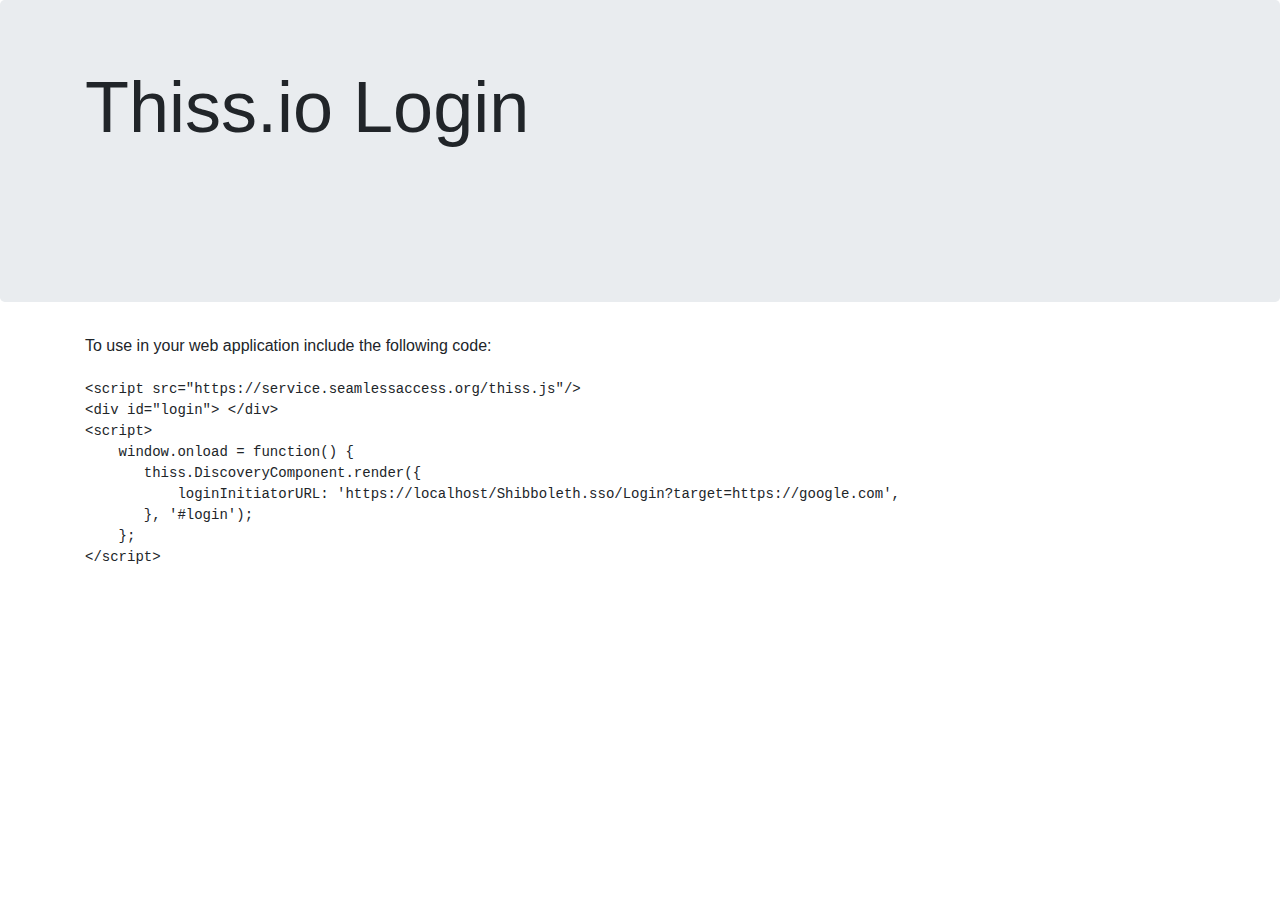
==== index.html @ 101854c7 "first deploy" ====
<!doctype html><head><title>thiss.io</title><style>#login {
            height: 80px;
            width: 380px;
        }</style><link href="/index.css" rel="stylesheet"></head><body><main role="main"><div class="jumbotron"><div class="container"><h1 class="display-3">Thiss.io Login</h1><div id="login"></div></div></div><div class="container">To use in your web application include the following code:<pre><code>
&lt;script src="https://service.seamlessaccess.org/thiss.js"/&gt;
&lt;div id="login"&gt;&nbsp;&lt;/div&gt;
&lt;script&gt;
    window.onload = function() {
       thiss.DiscoveryComponent.render({
           loginInitiatorURL: 'https://localhost/Shibboleth.sso/Login?target=https://google.com',
       }, '#login');
    };
&lt;/script&gt;
            </code></pre></div></main><script src="/index.js"></script></body>
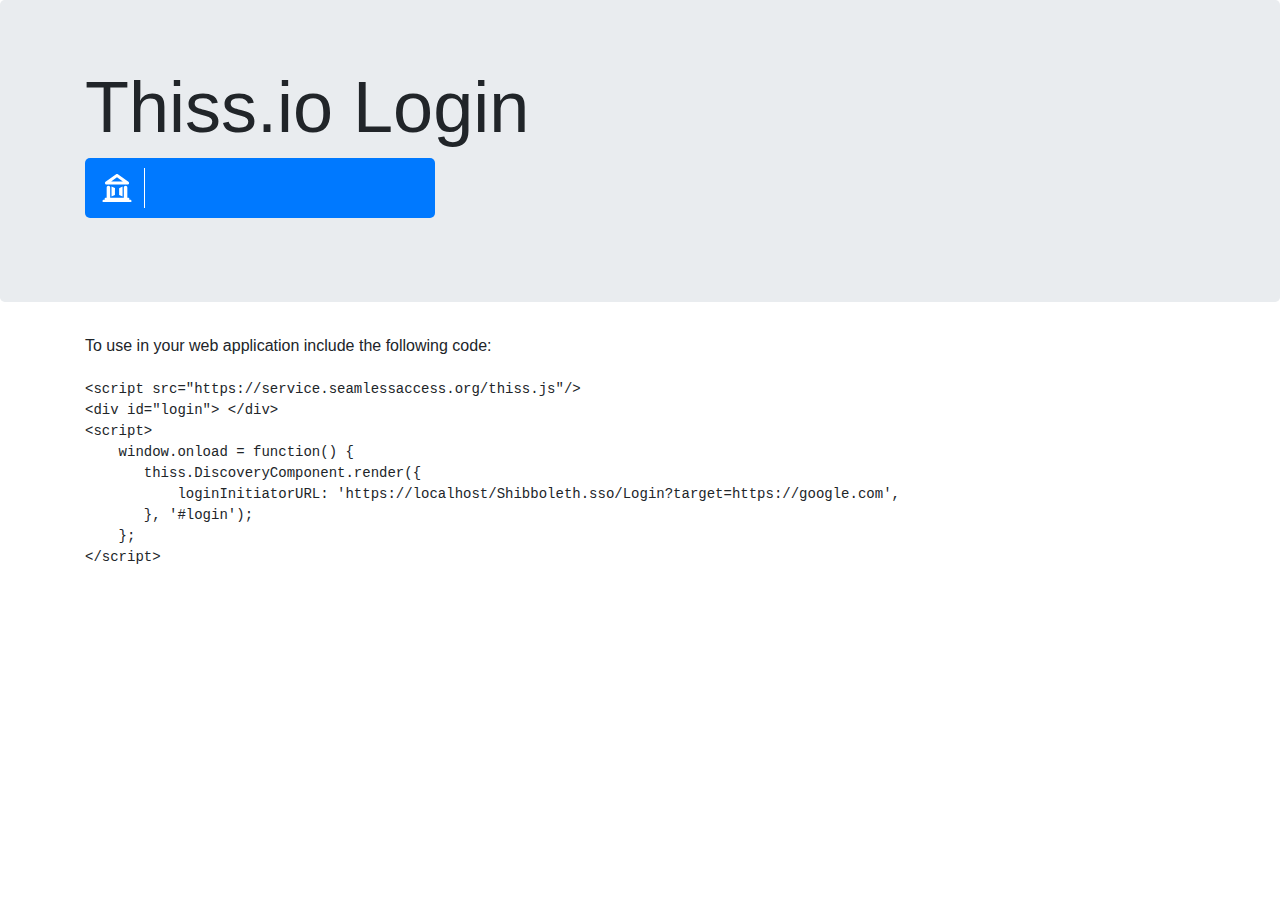
==== commit 5c02d7e4: "deploy 1.0.4" ====
--- a/index.html
+++ b/index.html
@@ -1,7 +1,7 @@
-<!doctype html><head><title>thiss.io</title><style>#login {
+<!doctype html><head><title>The Identity Selector</title><style>#login {
             height: 80px;
             width: 380px;
-        }</style><link href="/index.css" rel="stylesheet"></head><body><main role="main"><div class="jumbotron"><div class="container"><h1 class="display-3">Thiss.io Login</h1><div id="login"></div></div></div><div class="container">To use in your web application include the following code:<pre><code>
+        }</style><link href="/vendors~index.css" rel="stylesheet"></head><body><main role="main"><div class="jumbotron"><div class="container"><h1 class="display-3">Thiss.io Login</h1><div id="login"></div></div></div><div class="container">To use in your web application include the following code:<pre><code>
 &lt;script src="https://service.seamlessaccess.org/thiss.js"/&gt;
 &lt;div id="login"&gt;&nbsp;&lt;/div&gt;
 &lt;script&gt;
@@ -11,4 +11,4 @@
        }, '#login');
     };
 &lt;/script&gt;
-            </code></pre></div></main><script src="/index.js"></script></body>+            </code></pre></div></main><script src="/vendors~cta~index.js"></script><script src="/vendors~index.js"></script><script src="/index.js"></script></body>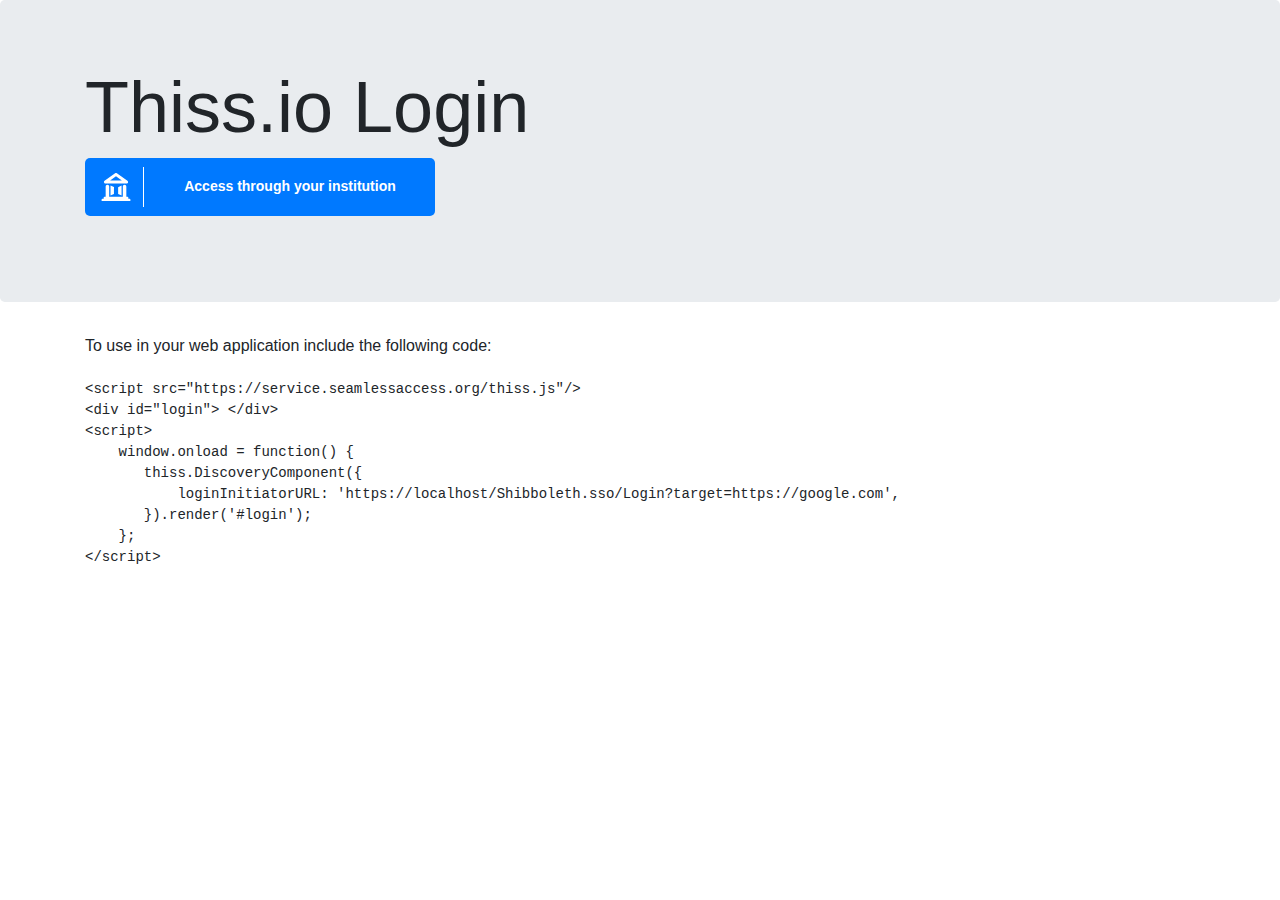
==== commit a90d9e84: "deploy 1.1.1 with whitelisting" ====
--- a/index.html
+++ b/index.html
@@ -1,14 +1,14 @@
 <!doctype html><head><title>The Identity Selector</title><style>#login {
             height: 80px;
             width: 380px;
-        }</style><link href="/vendors~index.css" rel="stylesheet"></head><body><main role="main"><div class="jumbotron"><div class="container"><h1 class="display-3">Thiss.io Login</h1><div id="login"></div></div></div><div class="container">To use in your web application include the following code:<pre><code>
+        }</style><link href="/index.css" rel="stylesheet"><link as="script" href="/font/LibreFranklin-Bold.eot" rel="preload"><link as="script" href="/font/LibreFranklin-Bold.svg" rel="preload"><link as="script" href="/font/LibreFranklin-Bold.ttf" rel="preload"><link as="script" href="/font/LibreFranklin-Bold.woff" rel="preload"><link as="font" crossorigin="anonymous" href="/font/LibreFranklin-Bold.woff2" rel="preload"><link as="script" href="/font/LibreFranklin-Regular.eot" rel="preload"><link as="script" href="/font/LibreFranklin-Regular.svg" rel="preload"><link as="script" href="/font/LibreFranklin-Regular.ttf" rel="preload"><link as="script" href="/font/LibreFranklin-Regular.woff" rel="preload"><link as="font" crossorigin="anonymous" href="/font/LibreFranklin-Regular.woff2" rel="preload"><link as="style" href="/fonts.css" rel="preload"><link as="script" href="/polyfills.0001.js" rel="preload"><link as="script" href="/polyfills.0010.js" rel="preload"><link as="script" href="/polyfills.0011.js" rel="preload"><link as="script" href="/polyfills.0100.js" rel="preload"><link as="script" href="/polyfills.0101.js" rel="preload"><link as="script" href="/polyfills.0110.js" rel="preload"><link as="script" href="/polyfills.0111.js" rel="preload"><link as="script" href="/polyfills.1000.js" rel="preload"><link as="script" href="/polyfills.1001.js" rel="preload"><link as="script" href="/polyfills.1010.js" rel="preload"><link as="script" href="/polyfills.1011.js" rel="preload"><link as="script" href="/polyfills.1100.js" rel="preload"><link as="script" href="/polyfills.1101.js" rel="preload"><link as="script" href="/polyfills.1110.js" rel="preload"><link as="script" href="/polyfills.1111.js" rel="preload"></head><body><main role="main"><div class="jumbotron"><div class="container"><h1 class="display-3">Thiss.io Login</h1><div id="login"></div></div></div><div class="container">To use in your web application include the following code:<pre><code>
 &lt;script src="https://service.seamlessaccess.org/thiss.js"/&gt;
 &lt;div id="login"&gt;&nbsp;&lt;/div&gt;
 &lt;script&gt;
     window.onload = function() {
-       thiss.DiscoveryComponent.render({
+       thiss.DiscoveryComponent({
            loginInitiatorURL: 'https://localhost/Shibboleth.sso/Login?target=https://google.com',
-       }, '#login');
+       }).render('#login');
     };
 &lt;/script&gt;
-            </code></pre></div></main><script src="/vendors~cta~index.js"></script><script src="/vendors~index.js"></script><script src="/index.js"></script></body>+            </code></pre></div></main><script src="/vendors~cta~ds~index.js"></script><script src="/vendors~cta~index.js"></script><script src="/index.js"></script></body>--- a/fonts.css
+++ b/fonts.css
@@ -0,0 +1,31 @@
+/* === Libre Franklin - regular */
+@font-face {
+	font-family: 'Libre Franklin';
+	font-style: normal;
+	font-weight: 400;
+	font-display: swap;
+	src: url("./font/LibreFranklin-Regular.eot");
+	src: local("Libre Franklin"),
+		local("LibreFranklin-Regular"),
+		url("./font/LibreFranklin-Regular.eot") format("embedded-opentype"),
+		url("./font/LibreFranklin-Regular.woff2") format("woff2"),
+		url("./font/LibreFranklin-Regular.woff") format("woff"),
+		url("./font/LibreFranklin-Regular.ttf") format("truetype"),
+		url("./font/LibreFranklin-Regular.svg") format("svg");
+}
+
+/* === Libre Franklin - 700 */
+@font-face {
+	font-family: 'Libre Franklin';
+	font-style: normal;
+	font-weight: 700;
+	font-display: swap;
+	src: url("./font/LibreFranklin-Bold.eot");
+	src: local("Libre Franklin Bold"),
+		local("LibreFranklin-Bold"),
+		url("./font/LibreFranklin-Bold.eot") format("embedded-opentype"),
+		url("./font/LibreFranklin-Bold.woff2") format("woff2"),
+		url("./font/LibreFranklin-Bold.woff") format("woff"),
+		url("./font/LibreFranklin-Bold.ttf") format("truetype"),
+		url("./font/LibreFranklin-Bold.svg") format("svg");
+}
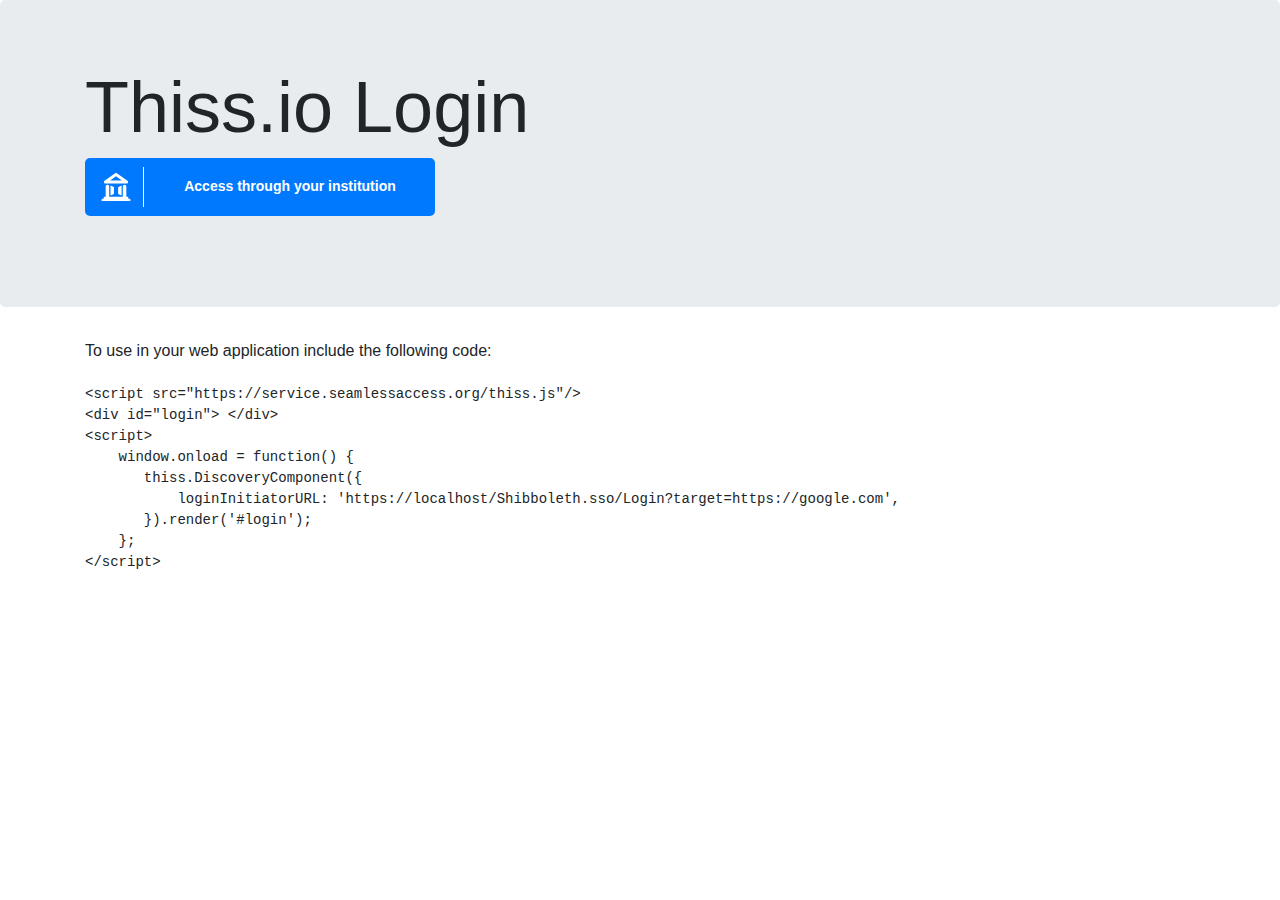
==== commit 6cc2a770: "deploy 1.3.2" ====
--- a/index.html
+++ b/index.html
@@ -1,7 +1,7 @@
 <!doctype html><head><title>The Identity Selector</title><style>#login {
-            height: 80px;
+            height: 85px;
             width: 380px;
-        }</style><link href="/index.css" rel="stylesheet"><link as="script" href="/font/LibreFranklin-Bold.eot" rel="preload"><link as="script" href="/font/LibreFranklin-Bold.svg" rel="preload"><link as="script" href="/font/LibreFranklin-Bold.ttf" rel="preload"><link as="script" href="/font/LibreFranklin-Bold.woff" rel="preload"><link as="font" crossorigin="anonymous" href="/font/LibreFranklin-Bold.woff2" rel="preload"><link as="script" href="/font/LibreFranklin-Regular.eot" rel="preload"><link as="script" href="/font/LibreFranklin-Regular.svg" rel="preload"><link as="script" href="/font/LibreFranklin-Regular.ttf" rel="preload"><link as="script" href="/font/LibreFranklin-Regular.woff" rel="preload"><link as="font" crossorigin="anonymous" href="/font/LibreFranklin-Regular.woff2" rel="preload"><link as="style" href="/fonts.css" rel="preload"><link as="script" href="/polyfills.0001.js" rel="preload"><link as="script" href="/polyfills.0010.js" rel="preload"><link as="script" href="/polyfills.0011.js" rel="preload"><link as="script" href="/polyfills.0100.js" rel="preload"><link as="script" href="/polyfills.0101.js" rel="preload"><link as="script" href="/polyfills.0110.js" rel="preload"><link as="script" href="/polyfills.0111.js" rel="preload"><link as="script" href="/polyfills.1000.js" rel="preload"><link as="script" href="/polyfills.1001.js" rel="preload"><link as="script" href="/polyfills.1010.js" rel="preload"><link as="script" href="/polyfills.1011.js" rel="preload"><link as="script" href="/polyfills.1100.js" rel="preload"><link as="script" href="/polyfills.1101.js" rel="preload"><link as="script" href="/polyfills.1110.js" rel="preload"><link as="script" href="/polyfills.1111.js" rel="preload"></head><body><main role="main"><div class="jumbotron"><div class="container"><h1 class="display-3">Thiss.io Login</h1><div id="login"></div></div></div><div class="container">To use in your web application include the following code:<pre><code>
+        }</style><link href="/index.css" rel="stylesheet"></head><body><main role="main"><div class="jumbotron"><div class="container"><h1 class="display-3">Thiss.io Login</h1><div id="login"></div></div></div><div class="container">To use in your web application include the following code:<pre><code>
 &lt;script src="https://service.seamlessaccess.org/thiss.js"/&gt;
 &lt;div id="login"&gt;&nbsp;&lt;/div&gt;
 &lt;script&gt;
